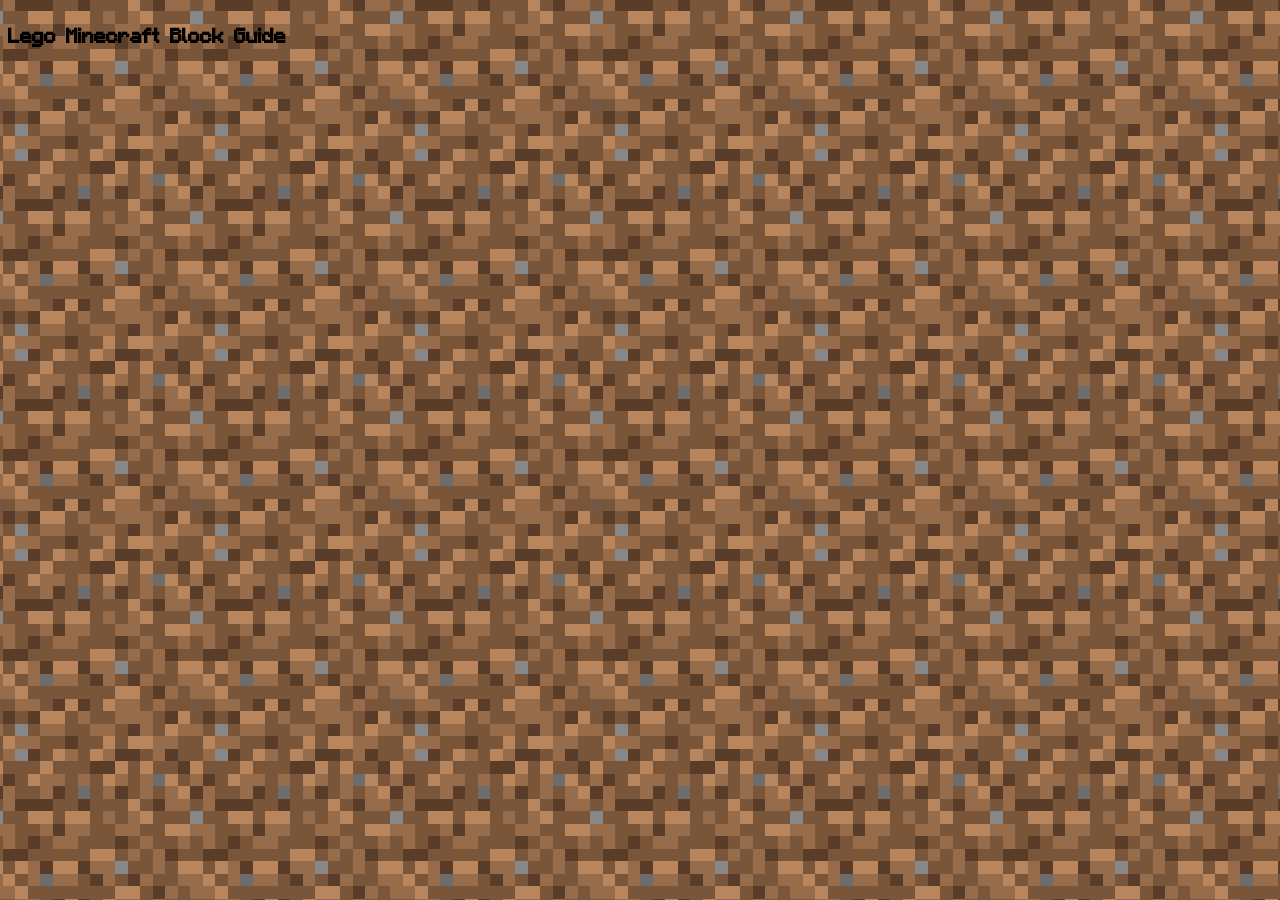
==== Block.html @ a25d82be "Add JavaScript to load block data and images" ====
<!DOCTYPE HTML>
<head>
  <link rel="stylesheet" href="styles.css">
</head>
<body>
  <header><h1>Lego Minecraft Block Guide</h1></header>
  <script> 
  const params = new URLSearchParams(window.location.search);
const id = params.get("id");

async function loadBlock() {

    // Fetch database
    const response = await fetch("/Block-Name.json");
    const data = await response.text();

    // Split lines
    const lines = data.trim().split("\n");

    let blockName = null;

    // Find matching ID
    for (const line of lines) {

        const [name, blockId] = line.split("\t");

        if (blockId === id) {
            blockName = name;
            break;
        }
    }

    // HTML IDs
    const titleElement = document.getElementById("title");
    const igElement = document.getElementById("igblock");
    const legoElement = document.getElementById("lblock");
    const instructionsElement =
        document.getElementById("instructions");

    // No block found
    if (!blockName) {

        titleElement.textContent =
            "Block Not Found";

        return;
    }

    // Set title
    titleElement.textContent = blockName;

    // Image paths
    const igPath =
        `/Images/igblocks/${id}.png`;

    const legoPath =
        `/Images/lblocks/${id}.png`;

    const instructionsPath =
        `/Images/instructions/${id}.png`;

    // Helper function
    function testImage(path, element, failText) {

        const img = new Image();

        img.onload = () => {

            const imageElement =
                document.createElement("img");

            imageElement.src = path;

            element.appendChild(imageElement);
        };

        img.onerror = () => {

            element.textContent = failText;
        };

        img.src = path;
    }

    // Check images
    testImage(
        igPath,
        igElement,
        "No Image Found"
    );

    testImage(
        legoPath,
        legoElement,
        "No Image Found"
    );

    testImage(
        instructionsPath,
        instructionsElement,
        "No Building Instructions Found"
    );
}

loadBlock();
  </script>
</body>
---- styles.css ----
@font-face {
  font-family:MCmain;
  src: url(fonts/minecraft-chmc-font/Minecraftchmc-dBlX.ttf);
}
body {
    background-image: url('BlockSprite_dirt.png');
    background-position: center center;
    background-repeat: repeat;
    background-size: 200px;
    font-family: MCmain;
    image-rendering: pixelated
}
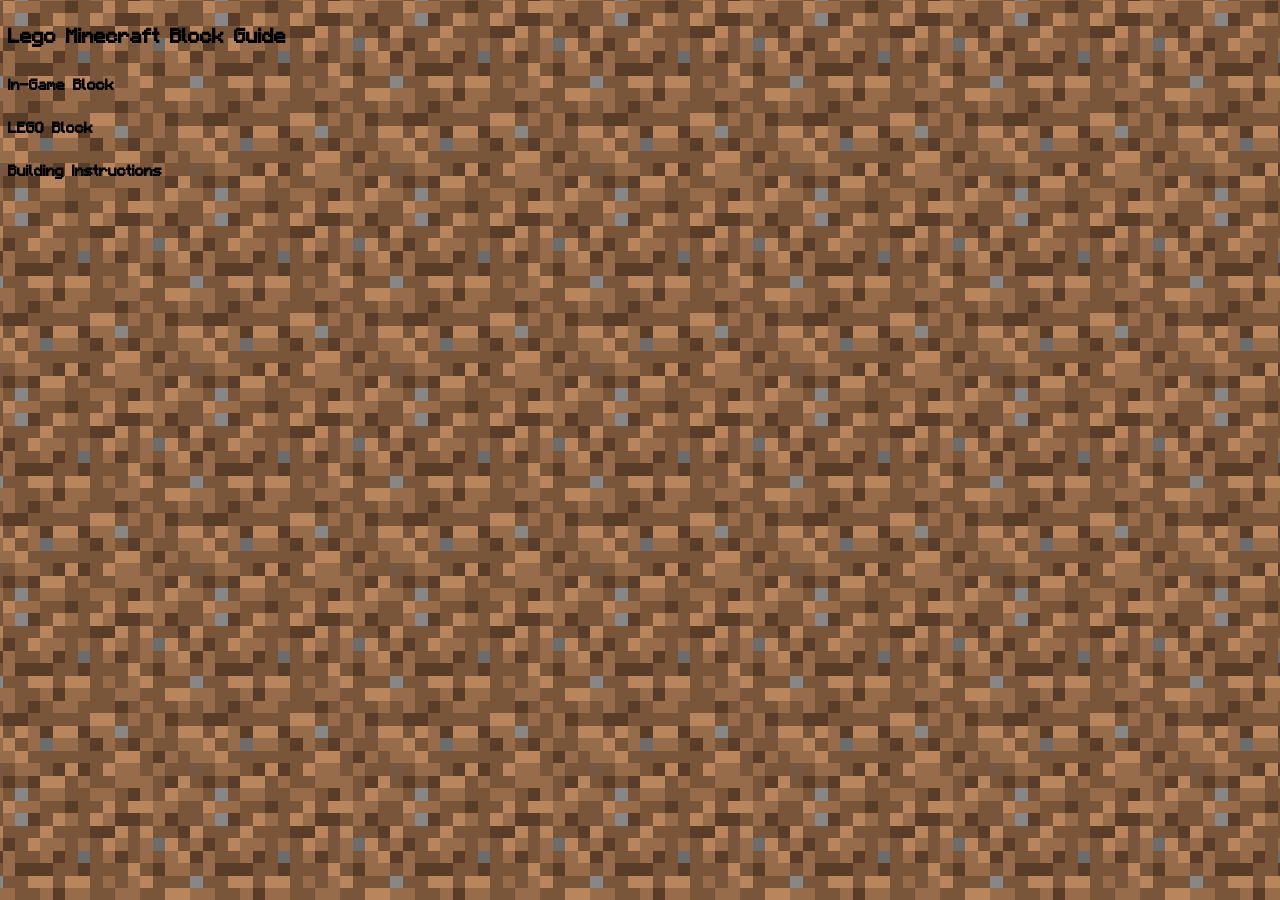
==== commit 92a5318c: "Refactor testImage function to accept image IDs" ====
--- a/Block.html
+++ b/Block.html
@@ -60,48 +60,70 @@
         `/Images/instructions/${id}.png`;
 
     // Helper function
-    function testImage(path, element, failText) {
+   
+   function testImage(path, imageId, textId, failText) {
 
-        const img = new Image();
+    const img = new Image();
 
-        img.onload = () => {
+    img.onload = () => {
 
-            const imageElement =
-                document.createElement("img");
+        const imageElement =
+            document.getElementById(imageId);
 
-            imageElement.src = path;
+        imageElement.src = path;
 
-            element.appendChild(imageElement);
-        };
+        imageElement.style.display = "block";
+    };
 
-        img.onerror = () => {
+    img.onerror = () => {
 
-            element.textContent = failText;
-        };
+        document.getElementById(textId)
+            .textContent = failText;
+    };
 
-        img.src = path;
-    }
+    img.src = path;
+}
+  
+// Check images
+  testImage(
+    igPath,
+    "igblock-img",
+    "igblock-text",
+    "No Image Found"
+);
 
-    // Check images
-    testImage(
-        igPath,
-        igElement,
-        "No Image Found"
-    );
+testImage(
+    legoPath,
+    "lblock-img",
+    "lblock-text",
+    "No Image Found"
+);
 
-    testImage(
-        legoPath,
-        legoElement,
-        "No Image Found"
-    );
-
-    testImage(
-        instructionsPath,
-        instructionsElement,
-        "No Building Instructions Found"
-    );
-}
-
+testImage(
+    instructionsPath,
+    "instructions-img",
+    "instructions-text",
+    "No Building Instructions Found"
+);
 loadBlock();
   </script>
+  <h1 id="title"></h1>
+
+<h2>In-Game Block</h2>
+<div id="igblock">
+    <img id="igblock-img" style="display:none;">
+    <p id="igblock-text"></p>
+</div>
+
+<h2>LEGO Block</h2>
+<div id="lblock">
+    <img id="lblock-img" style="display:none;">
+    <p id="lblock-text"></p>
+</div>
+
+<h2>Building Instructions</h2>
+<div id="instructions">
+    <img id="instructions-img" style="display:none;">
+    <p id="instructions-text"></p>
+</div>
 </body>
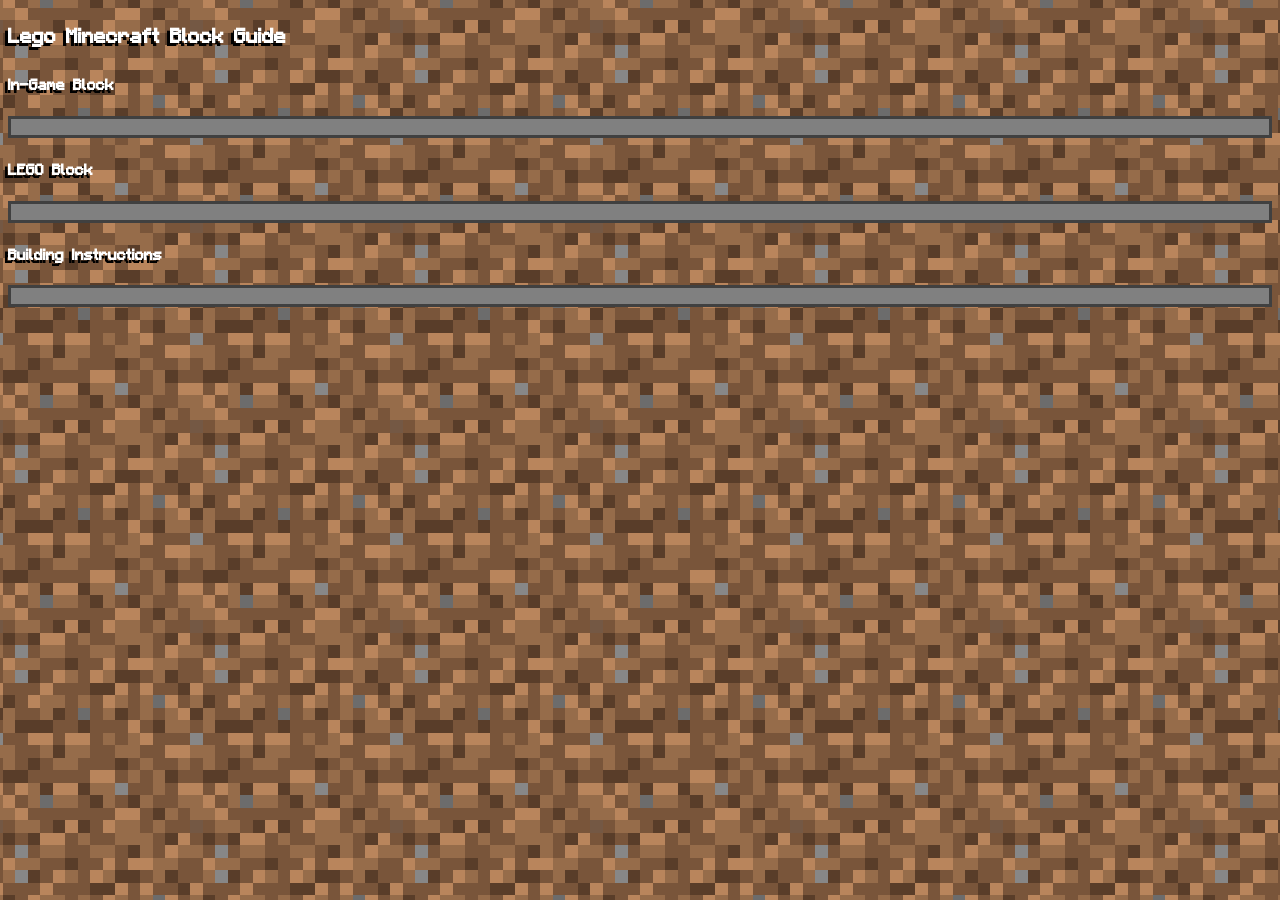
==== commit 9a1ecbf7: "Enhance block ID comparison with logging Add logging for URL ID and block ID checks." ====
--- a/Block.html
+++ b/Block.html
@@ -24,9 +24,10 @@
 
         const [name, blockId] = line.split("\t");
 
-        if (blockId === id) {
-            blockName = name;
-            break;
+        console.log("URL ID:", id);
+console.log("Checking:", blockId);
+
+if (blockId.trim() === id.trim())
         }
     }
 
--- a/styles.css
+++ b/styles.css
@@ -8,5 +8,13 @@
     background-repeat: repeat;
     background-size: 200px;
     font-family: MCmain;
-    image-rendering: pixelated
+    color: white;
+    text-shadow: -3px 3px black;
+    image-rendering: pixelated;
 }
+div, section {
+    background-color: gray;
+    border-style: solid;
+    border-color: #404040;
+    corner-shape: square;
+}
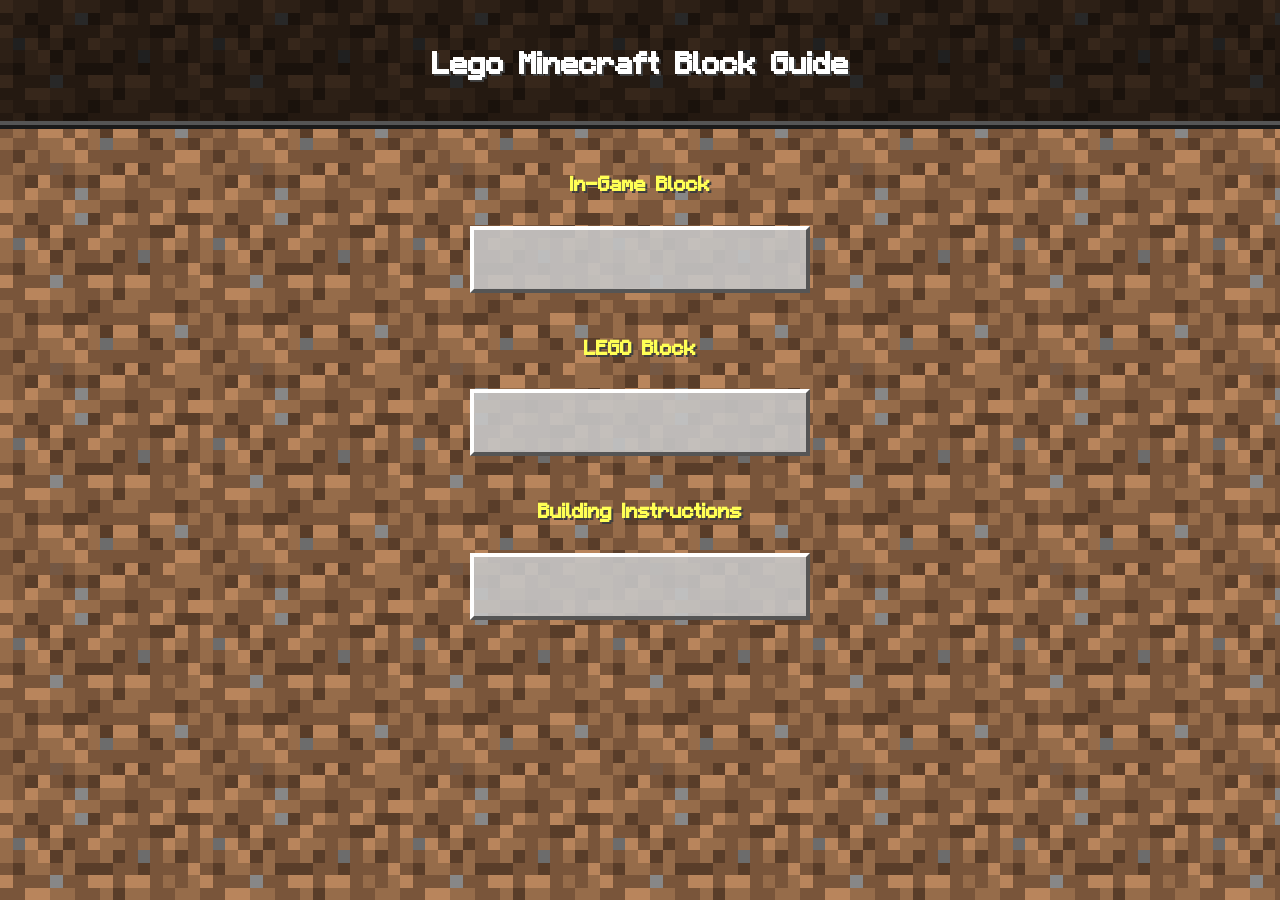
==== commit 37fa0a32: "Refactor image paths and testImage function Updated image paths to remove file extensions and modifi" ====
--- a/Block.html
+++ b/Block.html
@@ -1,114 +1,17 @@
 <!DOCTYPE HTML>
+<html>
+
 <head>
-  <link rel="stylesheet" href="styles.css">
+    <link rel="stylesheet" href="styles.css">
 </head>
+
 <body>
-  <header><h1>Lego Minecraft Block Guide</h1></header>
-  <script> 
-  const params = new URLSearchParams(window.location.search);
-const id = params.get("id");
 
-async function loadBlock() {
+<header>
+    <h1>Lego Minecraft Block Guide</h1>
+</header>
 
-    // Fetch database
-    const response = await fetch("/Block-Name.json");
-    const data = await response.text();
-
-    // Split lines
-    const lines = data.trim().split("\n");
-
-    let blockName = null;
-
-    // Find matching ID
-    for (const line of lines) {
-
-        const [name, blockId] = line.split("\t");
-
-        console.log("URL ID:", id);
-console.log("Checking:", blockId);
-
-if (blockId.trim() === id.trim())
-        }
-    }
-
-    // HTML IDs
-    const titleElement = document.getElementById("title");
-    const igElement = document.getElementById("igblock");
-    const legoElement = document.getElementById("lblock");
-    const instructionsElement =
-        document.getElementById("instructions");
-
-    // No block found
-    if (!blockName) {
-
-        titleElement.textContent =
-            "Block Not Found";
-
-        return;
-    }
-
-    // Set title
-    titleElement.textContent = blockName;
-
-    // Image paths
-    const igPath =
-        `/Images/igblocks/${id}.png`;
-
-    const legoPath =
-        `/Images/lblocks/${id}.png`;
-
-    const instructionsPath =
-        `/Images/instructions/${id}.png`;
-
-    // Helper function
-   
-   function testImage(path, imageId, textId, failText) {
-
-    const img = new Image();
-
-    img.onload = () => {
-
-        const imageElement =
-            document.getElementById(imageId);
-
-        imageElement.src = path;
-
-        imageElement.style.display = "block";
-    };
-
-    img.onerror = () => {
-
-        document.getElementById(textId)
-            .textContent = failText;
-    };
-
-    img.src = path;
-}
-  
-// Check images
-  testImage(
-    igPath,
-    "igblock-img",
-    "igblock-text",
-    "No Image Found"
-);
-
-testImage(
-    legoPath,
-    "lblock-img",
-    "lblock-text",
-    "No Image Found"
-);
-
-testImage(
-    instructionsPath,
-    "instructions-img",
-    "instructions-text",
-    "No Building Instructions Found"
-);
-loadBlock();
-  </script>
-  <h1 id="title"></h1>
+<h1 id="title"></h1>
 
 <h2>In-Game Block</h2>
 <div id="igblock">
@@ -127,4 +30,152 @@
     <img id="instructions-img" style="display:none;">
     <p id="instructions-text"></p>
 </div>
+
+<script>
+
+const params = new URLSearchParams(window.location.search);
+const id = params.get("id");
+
+async function loadBlock() {
+
+    // Fetch database
+    const response =
+        await fetch("/Block-Name.json");
+
+    const data =
+        await response.text();
+
+    // Split lines and skip header
+    const lines =
+        data.trim().split("\n").slice(1);
+
+    let blockName = null;
+
+    // Find matching ID
+    for (const line of lines) {
+
+        const [name, blockId] =
+            line.split("\t");
+
+        console.log("URL ID:", id);
+        console.log("Checking:", blockId);
+
+        if (blockId.trim() === id.trim()) {
+
+            blockName = name.trim();
+
+            break;
+        }
+    }
+
+    // HTML elements
+    const titleElement =
+        document.getElementById("title");
+
+    // No block found
+    if (!blockName) {
+
+        titleElement.textContent =
+            "Block Not Found";
+
+        return;
+    }
+
+    // Set title
+    titleElement.textContent =
+        blockName;
+
+    // Image paths
+   const igPath =
+    `/Images/igblocks/${id}`;
+
+const legoPath =
+    `/Images/lblocks/${id}`;
+
+const instructionsPath =
+    `/Images/instructions/${id}`;
+
+    // Image checker
+   function testImage(
+    basePath,
+    imageId,
+    textId,
+    failText
+) {
+
+    const extensions = [
+        ".png",
+        ".gif"
+    ];
+
+    let found = false;
+
+    extensions.forEach(ext => {
+
+        const path = basePath + ext;
+
+        const img = new Image();
+
+        img.onload = () => {
+
+            if (found) return;
+
+            found = true;
+
+            const imageElement =
+                document.getElementById(imageId);
+
+            imageElement.src = path;
+
+            imageElement.style.display =
+                "block";
+        };
+
+        img.onerror = () => {
+
+            if (
+                ext === extensions[
+                    extensions.length - 1
+                ] &&
+                !found
+            ) {
+
+                document.getElementById(textId)
+                    .textContent = failText;
+            }
+        };
+
+        img.src = path;
+    });
+}
+
+    // Check images
+    testImage(
+        igPath,
+        "igblock-img",
+        "igblock-text",
+        "No Image Found"
+    );
+
+    testImage(
+        legoPath,
+        "lblock-img",
+        "lblock-text",
+        "No Image Found"
+    );
+
+    testImage(
+        instructionsPath,
+        "instructions-img",
+        "instructions-text",
+        "No Building Instructions Found"
+    );
+}
+
+// RUN FUNCTION
+loadBlock();
+
+</script>
+
 </body>
+</html>
--- a/styles.css
+++ b/styles.css
@@ -1,20 +1,144 @@
 @font-face {
-  font-family:MCmain;
-  src: url(fonts/minecraft-chmc-font/Minecraftchmc-dBlX.ttf);
+    font-family: MCmain;
+
+    src:
+    url(fonts/minecraft-chmc-font/Minecraftchmc-dBlX.ttf);
 }
+
+* {
+    box-sizing: border-box;
+}
+
 body {
-    background-image: url('BlockSprite_dirt.png');
-    background-position: center center;
+
+    background-image:
+        url('BlockSprite_dirt.png');
+
     background-repeat: repeat;
+
     background-size: 200px;
+
+    image-rendering: pixelated;
+
     font-family: MCmain;
+
     color: white;
-    text-shadow: -3px 3px black;
+
+    text-shadow:
+        2px 2px #3f3f3f;
+
+    margin: 0;
+
+    padding: 0;
+
+    text-align: center;
+}
+
+header {
+
+    background-color:
+        rgba(0, 0, 0, 0.7);
+
+    border-bottom:
+        4px solid #1a1a1a;
+
+    padding: 20px;
+
+    box-shadow:
+        inset 0 -4px #555555;
+}
+
+h1 {
+
+    font-size: 3rem;
+
+    margin: 20px 0;
+
+    color: #ffffff;
+}
+
+h2 {
+
+    margin-top: 40px;
+
+    font-size: 2rem;
+
+    color: #ffff55;
+}
+
+div,
+section {
+
+    background-color:
+        rgba(198, 198, 198, 0.9);
+
+    border-top:
+        4px solid #ffffff;
+
+    border-left:
+        4px solid #ffffff;
+
+    border-right:
+        4px solid #555555;
+
+    border-bottom:
+        4px solid #555555;
+
+    padding: 20px;
+
+    margin:
+        20px auto;
+
+    width: 340px;
+
+    color: black;
+
+    text-shadow:
+        2px 2px #aaaaaa;
+}
+
+img {
+
     image-rendering: pixelated;
+
+    width: 300px;
+
+    height: auto;
+
+    border-top:
+        4px solid #555555;
+
+    border-left:
+        4px solid #555555;
+
+    border-right:
+        4px solid #ffffff;
+
+    border-bottom:
+        4px solid #ffffff;
+
+    background-color: black;
+
+    display: block;
+
+    margin: auto;
 }
-div, section {
-    background-color: gray;
-    border-style: solid;
-    border-color: #404040;
-    corner-shape: square;
+
+p {
+
+    margin-top: 15px;
+
+    font-size: 1.2rem;
 }
+
+a {
+
+    color: #ffff55;
+
+    text-decoration: none;
+}
+
+a:hover {
+
+    color: #ffffff;
+}
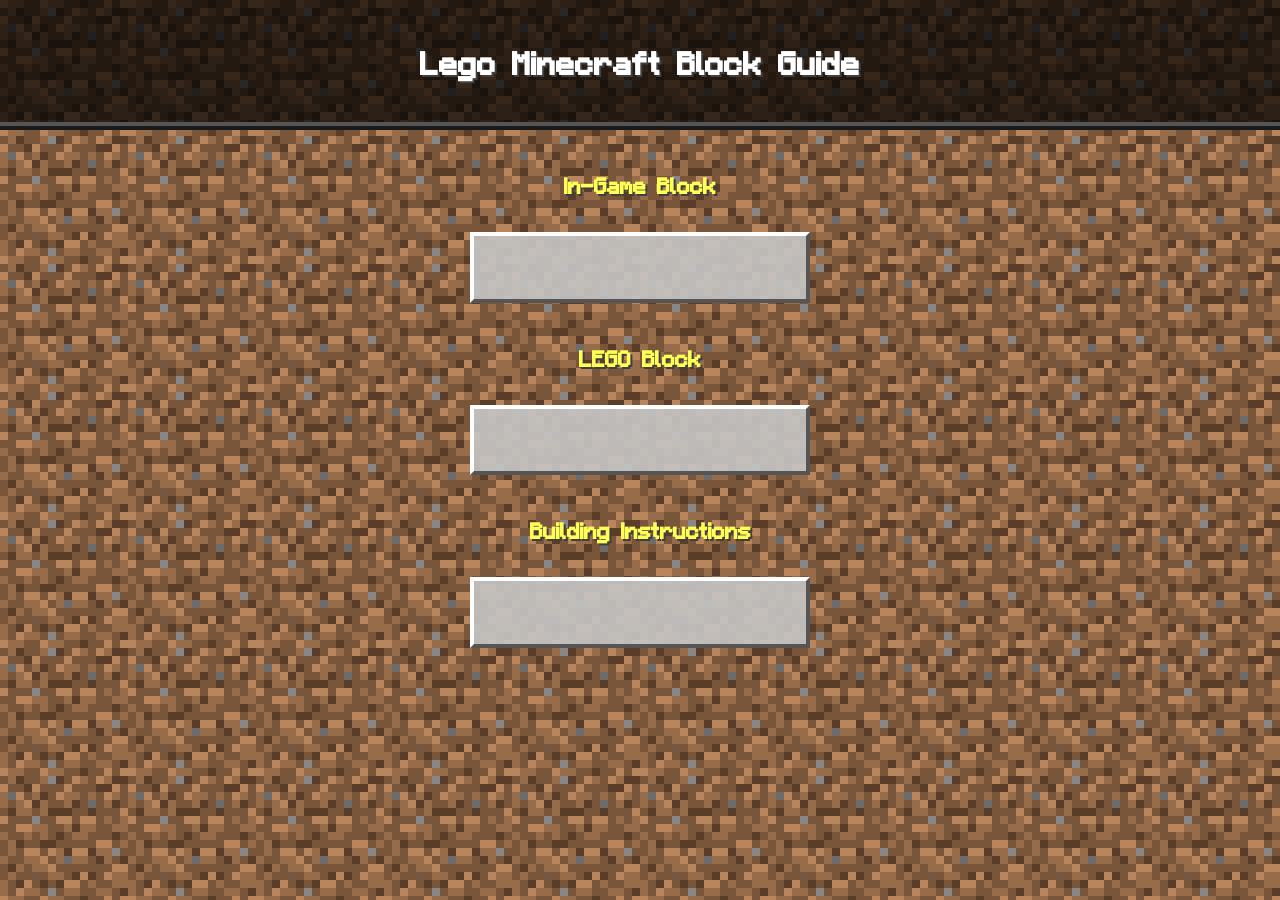
==== commit cb654b83: "Update Block.html" ====
--- a/Block.html
+++ b/Block.html
@@ -2,39 +2,64 @@
 <html>
 
 <head>
+
     <link rel="stylesheet" href="styles.css">
+
 </head>
 
 <body>
 
+<div id="bg"></div>
+
+<div id="content">
+
 <header>
+
     <h1>Lego Minecraft Block Guide</h1>
+
 </header>
 
 <h1 id="title"></h1>
 
 <h2>In-Game Block</h2>
-<div id="igblock">
+
+<section id="igblock">
+
     <img id="igblock-img" style="display:none;">
+
     <p id="igblock-text"></p>
+
+</section>
+
+<h2>LEGO Block</h2>
+
+<section id="lblock">
+
+    <img id="lblock-img" style="display:none;">
+
+    <p id="lblock-text"></p>
+
+</section>
+
+<h2>Building Instructions</h2>
+
+<section id="instructions">
+
+    <img id="instructions-img" style="display:none;">
+
+    <p id="instructions-text"></p>
+
+</section>
+
 </div>
 
-<h2>LEGO Block</h2>
-<div id="lblock">
-    <img id="lblock-img" style="display:none;">
-    <p id="lblock-text"></p>
-</div>
-
-<h2>Building Instructions</h2>
-<div id="instructions">
-    <img id="instructions-img" style="display:none;">
-    <p id="instructions-text"></p>
-</div>
-
 <script>
 
-const params = new URLSearchParams(window.location.search);
-const id = params.get("id");
+const params =
+    new URLSearchParams(window.location.search);
+
+const id =
+    params.get("id");
 
 async function loadBlock() {
 
@@ -58,11 +83,13 @@
             line.split("\t");
 
         console.log("URL ID:", id);
+
         console.log("Checking:", blockId);
 
         if (blockId.trim() === id.trim()) {
 
-            blockName = name.trim();
+            blockName =
+                name.trim();
 
             break;
         }
@@ -86,68 +113,71 @@
         blockName;
 
     // Image paths
-   const igPath =
-    `/Images/igblocks/${id}`;
-
-const legoPath =
-    `/Images/lblocks/${id}`;
-
-const instructionsPath =
-    `/Images/instructions/${id}`;
+    const igPath =
+        `/Images/igblocks/${id}`;
+
+    const legoPath =
+        `/Images/lblocks/${id}`;
+
+    const instructionsPath =
+        `/Images/instuctions/${id}`;
 
     // Image checker
-   function testImage(
-    basePath,
-    imageId,
-    textId,
-    failText
-) {
-
-    const extensions = [
-        ".png",
-        ".gif"
-    ];
-
-    let found = false;
-
-    extensions.forEach(ext => {
-
-        const path = basePath + ext;
-
-        const img = new Image();
-
-        img.onload = () => {
-
-            if (found) return;
-
-            found = true;
-
-            const imageElement =
-                document.getElementById(imageId);
-
-            imageElement.src = path;
-
-            imageElement.style.display =
-                "block";
-        };
-
-        img.onerror = () => {
-
-            if (
-                ext === extensions[
-                    extensions.length - 1
-                ] &&
-                !found
-            ) {
-
-                document.getElementById(textId)
-                    .textContent = failText;
-            }
-        };
-
-        img.src = path;
-    });
-}
+    function testImage(
+        basePath,
+        imageId,
+        textId,
+        failText
+    ) {
+
+        const extensions = [
+            ".png",
+            ".gif"
+        ];
+
+        let found = false;
+
+        extensions.forEach(ext => {
+
+            const path =
+                basePath + ext;
+
+            const img =
+                new Image();
+
+            img.onload = () => {
+
+                if (found) return;
+
+                found = true;
+
+                const imageElement =
+                    document.getElementById(imageId);
+
+                imageElement.src =
+                    path;
+
+                imageElement.style.display =
+                    "block";
+            };
+
+            img.onerror = () => {
+
+                if (
+                    ext === extensions[
+                        extensions.length - 1
+                    ] &&
+                    !found
+                ) {
+
+                    document.getElementById(textId)
+                        .textContent = failText;
+                }
+            };
+
+            img.src = path;
+        });
+    }
 
     // Check images
     testImage(
--- a/styles.css
+++ b/styles.css
@@ -1,31 +1,34 @@
 @font-face {
+
     font-family: MCmain;
 
-    src:
-    url(fonts/minecraft-chmc-font/Minecraftchmc-dBlX.ttf);
+    src: url(fonts/minecraft-chmc-font/Minecraftchmc-dBlX.ttf);
 }
 
 * {
+
     box-sizing: border-box;
 }
 
 body {
 
-    background-image:
-        url('BlockSprite_dirt.png');
+    background-image: url("IMG_1165.png");
 
     background-repeat: repeat;
 
-    background-size: 200px;
-
-    image-rendering: pixelated;
+    background-color: #b87333;
+
+    image-rendering: pixelated;
+
+    image-rendering: crisp-edges;
+
+    transform: translateZ(0);
 
     font-family: MCmain;
 
     color: white;
 
-    text-shadow:
-        2px 2px #3f3f3f;
+    text-shadow: 2px 2px #3f3f3f;
 
     margin: 0;
 
@@ -36,21 +39,18 @@
 
 header {
 
-    background-color:
-        rgba(0, 0, 0, 0.7);
-
-    border-bottom:
-        4px solid #1a1a1a;
+    background-color: rgba(0, 0, 0, 0.7);
+
+    border-bottom: 4px solid #1a1a1a;
 
     padding: 20px;
 
-    box-shadow:
-        inset 0 -4px #555555;
+    box-shadow: inset 0 -4px #555555;
 }
 
 h1 {
 
-    font-size: 3rem;
+    font-size: 3.1rem;
 
     margin: 20px 0;
 
@@ -61,61 +61,63 @@
 
     margin-top: 40px;
 
-    font-size: 2rem;
+    font-size: 2.2rem;
 
     color: #ffff55;
 }
 
-div,
+.btn,
 section {
 
-    background-color:
-        rgba(198, 198, 198, 0.9);
-
-    border-top:
-        4px solid #ffffff;
-
-    border-left:
-        4px solid #ffffff;
-
-    border-right:
-        4px solid #555555;
-
-    border-bottom:
-        4px solid #555555;
+    background-color: rgba(198, 198, 198, 0.9);
+
+    border-top: 4px solid #ffffff;
+
+    border-left: 4px solid #ffffff;
+
+    border-right: 4px solid #555555;
+
+    border-bottom: 4px solid #555555;
 
     padding: 20px;
 
-    margin:
-        20px auto;
+    margin: 20px auto;
 
     width: 340px;
 
     color: black;
 
-    text-shadow:
-        2px 2px #aaaaaa;
+    text-shadow: 2px 2px #aaaaaa;
+}
+
+.btn {
+
+    display: inline-block;
+
+    text-decoration: none;
+
+    font-weight: bold;
 }
 
 img {
 
-    image-rendering: pixelated;
-
-    width: 300px;
+    width: 320px;
+
+    image-rendering: pixelated;
+
+    image-rendering: crisp-edges;
+
+    transform: translateZ(0);
 
     height: auto;
 
-    border-top:
-        4px solid #555555;
-
-    border-left:
-        4px solid #555555;
-
-    border-right:
-        4px solid #ffffff;
-
-    border-bottom:
-        4px solid #ffffff;
+    border-top: 4px solid #555555;
+
+    border-left: 4px solid #555555;
+
+    border-right: 4px solid #ffffff;
+
+    border-bottom: 4px solid #ffffff;
 
     background-color: black;
 
@@ -128,17 +130,87 @@
 
     margin-top: 15px;
 
-    font-size: 1.2rem;
+    font-size: 1.4rem;
 }
 
 a {
 
-    color: #ffff55;
-
-    text-decoration: none;
+    color: green;
+
+    font-weight: bold;
+
+    font-size: 1.4rem;
 }
 
 a:hover {
 
-    color: #ffffff;
-}
+    color: yellow;
+
+    font-weight: bold;
+}
+
+.btn:hover {
+
+    color: white;
+
+    background-color: dimgrey;
+}
+
+#loading {
+
+    text-align: center;
+
+    margin-top: 40px;
+}
+
+#loading img {
+
+    width: 40px;
+
+    opacity: 1.0;
+
+    image-rendering: pixelated;
+}
+
+#block-list {
+
+    display: flex;
+
+    flex-wrap: wrap;
+
+    justify-content: center;
+
+    gap: 10px;
+
+    padding: 20px;
+}
+
+#bg {
+
+    position: fixed;
+
+    top: 0;
+
+    left: 0;
+
+    width: 100vw;
+
+    height: 100vh;
+
+    background-image: url('BlockSprite_dirt.png');
+
+    background-repeat: repeat;
+
+    background-size: 128px;
+
+    image-rendering: pixelated;
+
+    z-index: -1;
+}
+
+#content {
+
+    position: relative;
+
+    z-index: 1;
+}
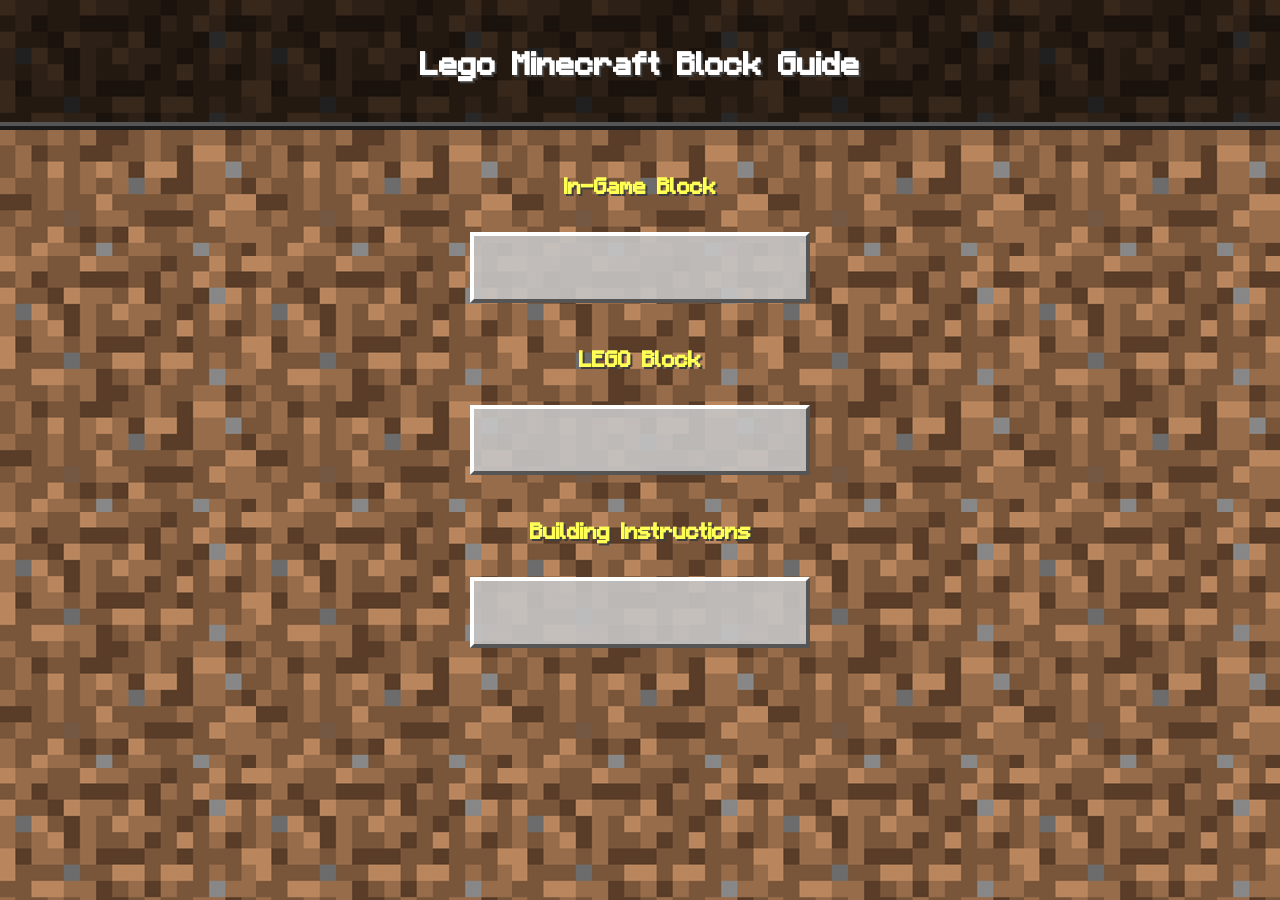
==== commit 2e997464: "Update Block.html" ====
--- a/Block.html
+++ b/Block.html
@@ -9,9 +9,7 @@
 
 <body>
 
-<div id="bg"></div>
-
-<div id="content">
+
 
 <header>
 
